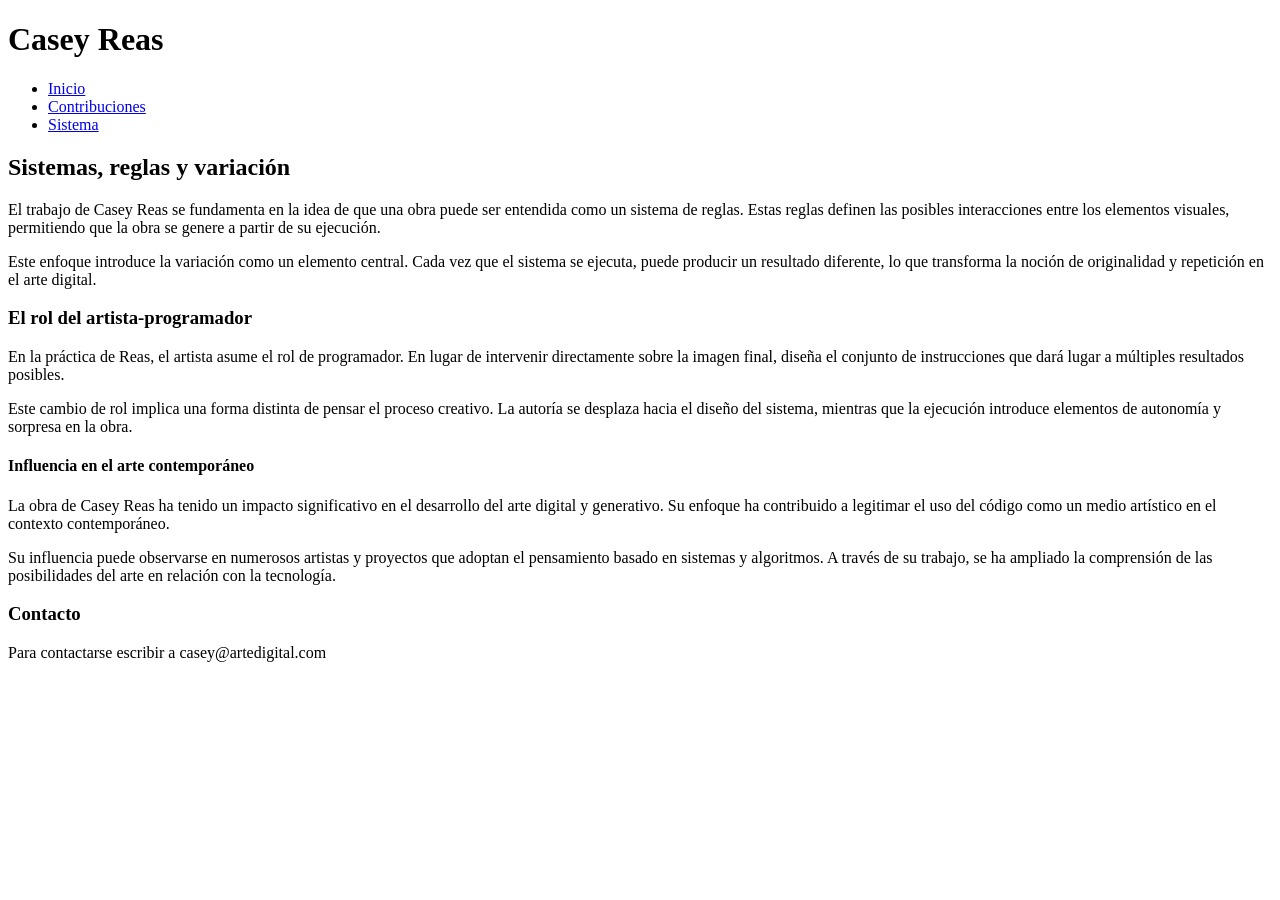
==== sistema.html @ 5927de37 "terminado html de las paginas" ====
<!DOCTYPE html>
<html lang="en">
<head>
    <meta charset="UTF-8">
    <meta name="viewport" content="width=device-width, initial-scale=1.0">
    <title>Casey Reas - Inicio</title>
    <link rel="stylesheet" href="css/estilos.css">
    <link rel="preconnect" href="https://fonts.googleapis.com">
<link rel="preconnect" href="https://fonts.gstatic.com" crossorigin>
<link href="https://fonts.googleapis.com/css2?family=Arvo:ital,wght@0,400;0,700;1,400;1,700&family=Barlow:ital,wght@0,100;0,200;0,300;0,400;0,500;0,600;0,700;0,800;0,900;1,100;1,200;1,300;1,400;1,500;1,600;1,700;1,800;1,900&display=swap" rel="stylesheet">
</head>
<body>
    <div class="contenedor-principal">
        <header>
            <h1>Casey Reas</h1>
            <nav>
                <ul>
                    <li><a href="index.html">Inicio</a></li>
                    <li><a href="trabajos.html">Contribuciones</a></li>
                    <li><a href="sistema.html">Sistema</a></li>
                </ul>
            </nav>
        </header>
        <main>
            <h2>Sistemas, reglas y variación</h2>
            <p>El trabajo de Casey Reas se fundamenta en la idea de que una obra puede ser entendida como un sistema de reglas. Estas reglas definen las posibles interacciones entre los elementos visuales, permitiendo que la obra se genere a partir de su ejecución.</p>
            
            <p>Este enfoque introduce la variación como un elemento central. Cada vez que el sistema se ejecuta, puede producir un resultado diferente, lo que transforma la noción de originalidad y repetición en el arte digital.</p>

            <h3>El rol del artista-programador</h3>

            <p>En la práctica de Reas, el artista asume el rol de programador. En lugar de intervenir directamente sobre la imagen final, diseña el conjunto de instrucciones que dará lugar a múltiples resultados posibles.</p>        
            
            <p>Este cambio de rol implica una forma distinta de pensar el proceso creativo. La autoría se desplaza hacia el diseño del sistema, mientras que la ejecución introduce elementos de autonomía y sorpresa en la obra.</p>
            
            <h4>Influencia en el arte contemporáneo</h4>
            <p>La obra de Casey Reas ha tenido un impacto significativo en el desarrollo del arte digital y generativo. Su enfoque ha contribuido a legitimar el uso del código como un medio artístico en el contexto contemporáneo.</p>
            <p>Su influencia puede observarse en numerosos artistas y proyectos que adoptan el pensamiento basado en sistemas y algoritmos. A través de su trabajo, se ha ampliado la comprensión de las posibilidades del arte en relación con la tecnología.</p>
        </main>
            <footer>
            <h3>Contacto</h3>
            <p>Para contactarse escribir a casey@artedigital.com</p>
            </footer>
        </div>
</body>
</html>
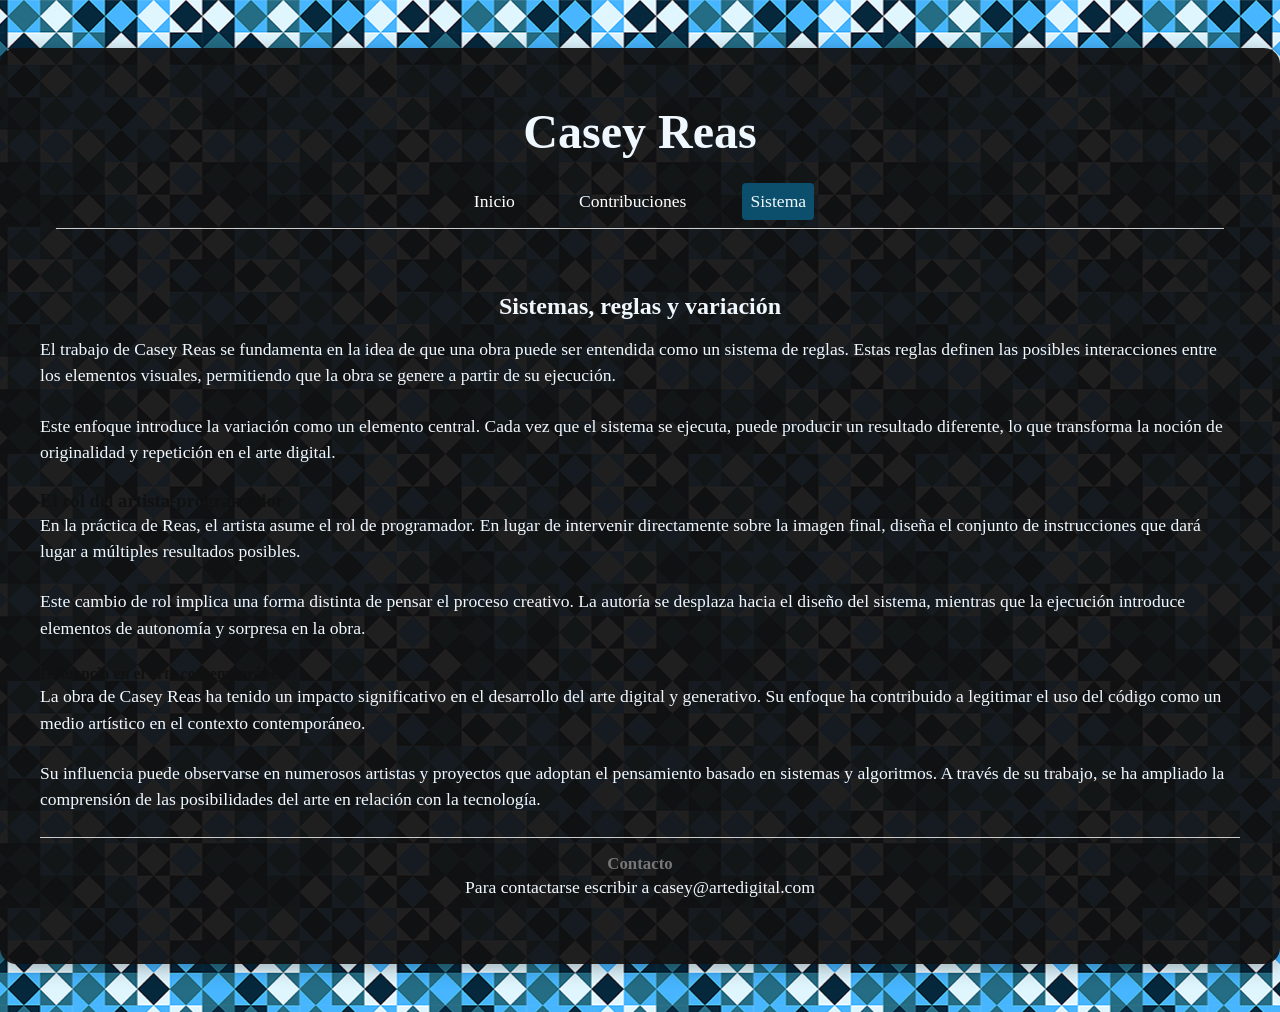
==== commit 296271cc: "primera parte de css" ====
--- a/sistema.html
+++ b/sistema.html
@@ -3,21 +3,21 @@
 <head>
     <meta charset="UTF-8">
     <meta name="viewport" content="width=device-width, initial-scale=1.0">
-    <title>Casey Reas - Inicio</title>
+    <title>Casey Reas - Trabajo</title>
     <link rel="stylesheet" href="css/estilos.css">
     <link rel="preconnect" href="https://fonts.googleapis.com">
 <link rel="preconnect" href="https://fonts.gstatic.com" crossorigin>
 <link href="https://fonts.googleapis.com/css2?family=Arvo:ital,wght@0,400;0,700;1,400;1,700&family=Barlow:ital,wght@0,100;0,200;0,300;0,400;0,500;0,600;0,700;0,800;0,900;1,100;1,200;1,300;1,400;1,500;1,600;1,700;1,800;1,900&display=swap" rel="stylesheet">
 </head>
 <body>
-    <div class="contenedor-principal">
+    <div class="contenedor-principal fondo">
         <header>
             <h1>Casey Reas</h1>
             <nav>
                 <ul>
                     <li><a href="index.html">Inicio</a></li>
                     <li><a href="trabajos.html">Contribuciones</a></li>
-                    <li><a href="sistema.html">Sistema</a></li>
+                    <li><a class="activo" href="sistema.html">Sistema</a></li>
                 </ul>
             </nav>
         </header>
--- a/css/estilos.css
+++ b/css/estilos.css
@@ -0,0 +1,126 @@
+* {
+    margin: 0;
+    padding: 0;
+    box-sizing: border-box;
+}
+
+body {
+    background-image: url(/img/fondo.png);
+    background-position: center top;
+    background-repeat: repeat;
+
+    color: #111111;
+}
+.contenedor-principal {
+    max-width: 100rem;
+    width: 100%;
+    margin: 3rem auto;
+
+    background-color: rgba(18, 16, 16, 0.93);
+    padding: 2.5rem;
+    border-radius: 1rem;
+    box-shadow: 0px 4px 20px rgba(0, 0, 0, 0.3);
+}
+
+header {
+    text-align: center;
+    padding: 1rem;
+    margin-bottom: 3rem;
+}
+
+header h1 {
+    color: aliceblue;
+    font-size: 3rem;
+    margin-bottom: 1rem;
+}
+header p {
+    font-size: 1.2rem;
+}
+
+nav {
+    background-color: transparent;
+    margin-top: 1rem;
+    border-bottom: 1px solid #ccc;
+}
+
+nav ul {
+    list-style: none;
+    display: flex;
+    justify-content: center;
+    gap: 2rem;
+    padding: 0;
+}
+
+nav li {
+    margin: 0.5rem;
+}
+
+nav a {
+    text-decoration: none;
+    color: #0b4f6c;
+    font-size: 1.1rem;
+    padding: 0.5rem;
+    display: block;
+    border-radius: 0.5rem;
+}
+
+nav a:link {
+    color: white;
+}
+
+nav a.activo {
+    color: aliceblue;
+    background-color: #0b4f6c;
+    border-radius: 4px;
+}
+
+nav a:hover {
+    background-color: white;
+}
+
+h2 {
+    color: aliceblue;
+    text-align: center;
+    margin-bottom: 1rem;
+}
+
+p {
+    color: aliceblue;
+    font-size: 1.1rem;
+    line-height: 1.5;
+    margin-bottom: 1.5rem;
+}
+blockquote {
+    background-color: whitesmoke;
+    border-left: 5px solid #0b4f6c;
+    padding: 1.5rem;
+    margin: 2rem 0;
+}
+
+blockquote p {
+    font-size: 1.3rem;
+    margin-bottom: 0.5rem;
+    color: #333;
+}
+
+blockquote cite {
+    font-size: 1.2rem;
+    color: #666;
+    display: block;
+}
+
+main img {
+    max-width: 100%;
+    height: auto;
+    display: block; 
+    margin: 2rem auto;
+    border-radius: 4px;
+}
+
+footer {
+    text-align: center;
+    padding-top: 1rem;
+    border-top: 1px solid #ccc;
+    color: #777;
+    font-size: 0.9rem;
+}
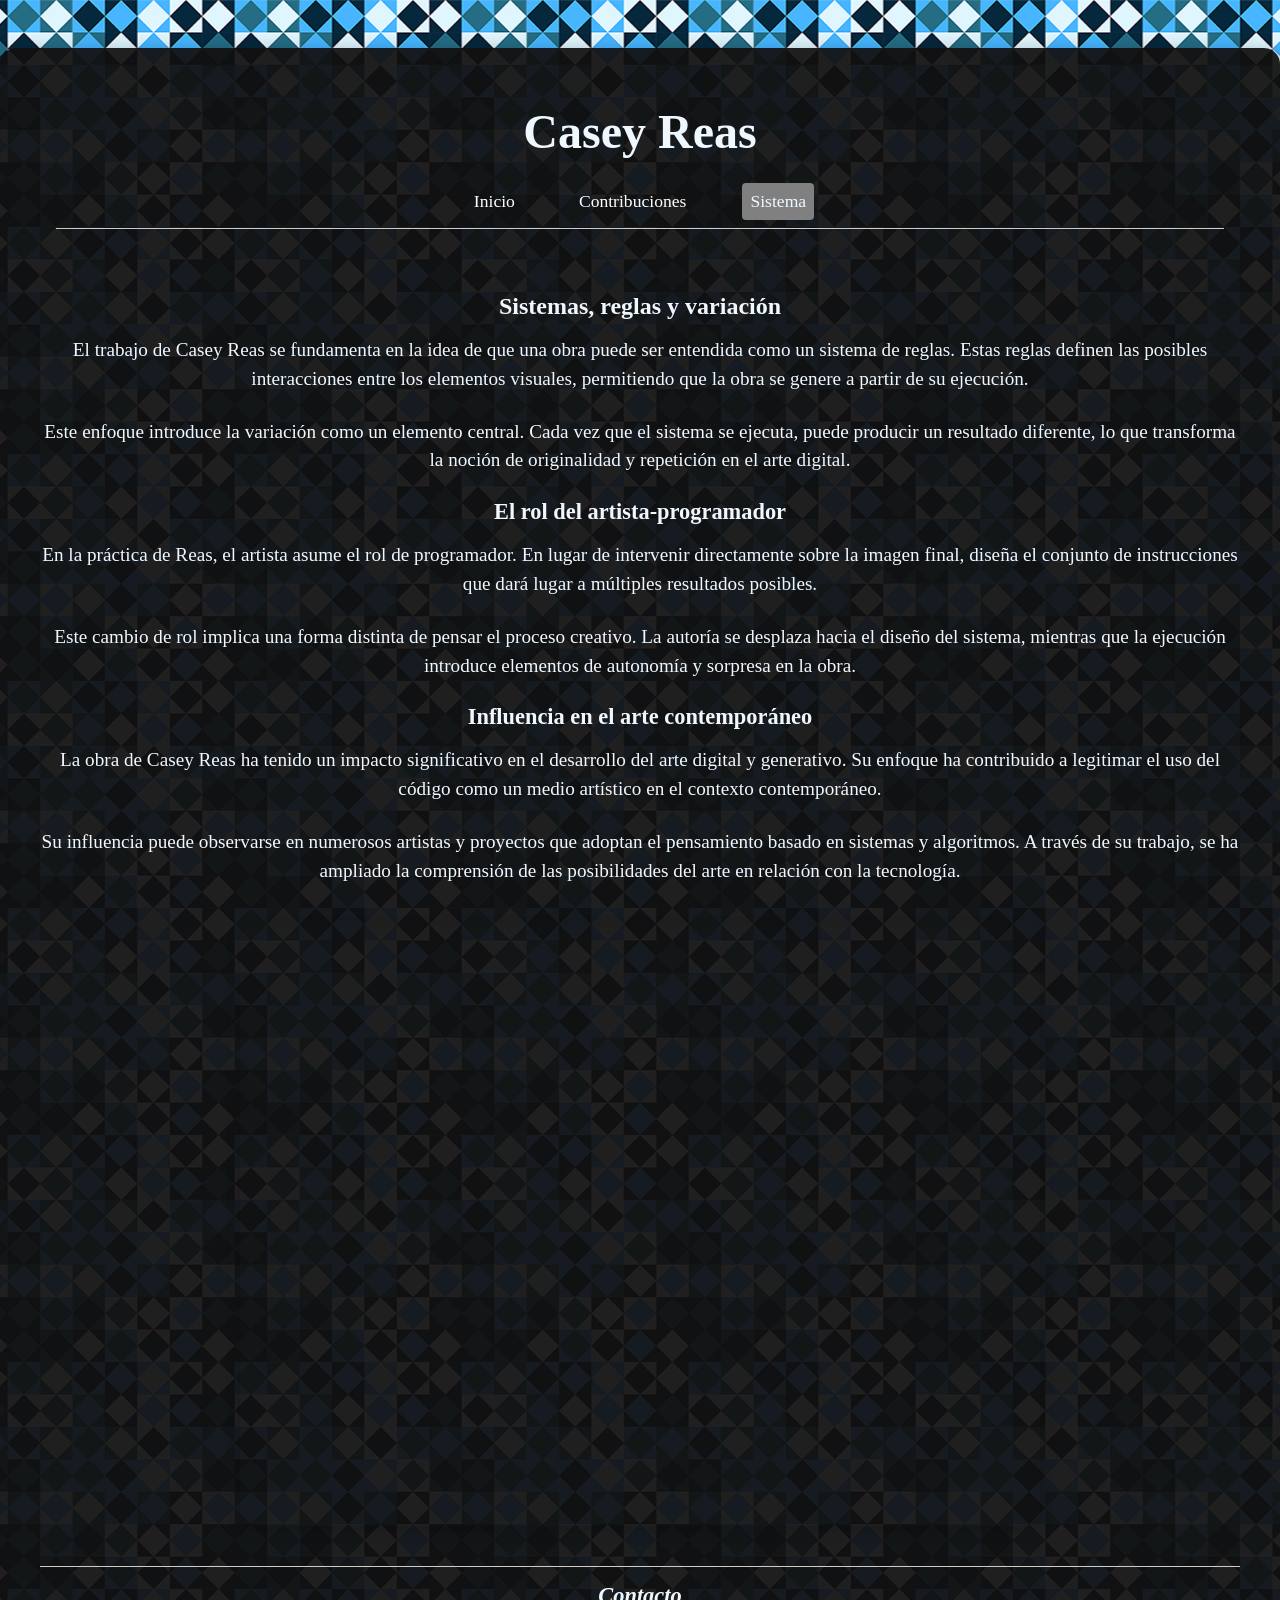
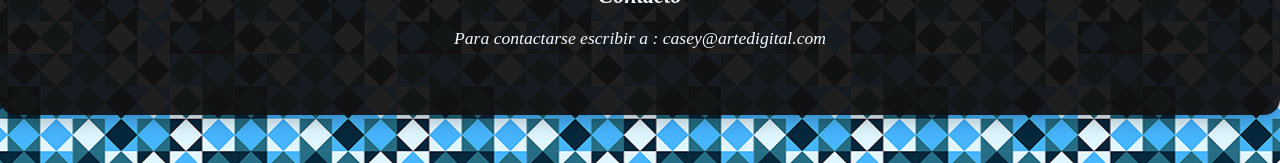
==== commit 3eb89266: "terminado parte de css" ====
--- a/sistema.html
+++ b/sistema.html
@@ -1,5 +1,5 @@
 <!DOCTYPE html>
-<html lang="en">
+<html lang="es">
 <head>
     <meta charset="UTF-8">
     <meta name="viewport" content="width=device-width, initial-scale=1.0">
@@ -22,6 +22,7 @@
             </nav>
         </header>
         <main>
+            <article>
             <h2>Sistemas, reglas y variación</h2>
             <p>El trabajo de Casey Reas se fundamenta en la idea de que una obra puede ser entendida como un sistema de reglas. Estas reglas definen las posibles interacciones entre los elementos visuales, permitiendo que la obra se genere a partir de su ejecución.</p>
             
@@ -35,12 +36,20 @@
             
             <h4>Influencia en el arte contemporáneo</h4>
             <p>La obra de Casey Reas ha tenido un impacto significativo en el desarrollo del arte digital y generativo. Su enfoque ha contribuido a legitimar el uso del código como un medio artístico en el contexto contemporáneo.</p>
-            <p>Su influencia puede observarse en numerosos artistas y proyectos que adoptan el pensamiento basado en sistemas y algoritmos. A través de su trabajo, se ha ampliado la comprensión de las posibilidades del arte en relación con la tecnología.</p>
-        </main>
+            
+        <p>Su influencia puede observarse en numerosos artistas y proyectos que adoptan el pensamiento basado en sistemas y algoritmos. A través de su trabajo, se ha ampliado la comprensión de las posibilidades del arte en relación con la tecnología.</p>
+            
+        <div class="video">
+            <iframe width="1396" height="785" src="https://www.youtube.com/embed/_8DMEHxOLQE" title="How To Draw With Code | Casey Reas" frameborder="0" allow="accelerometer; autoplay; clipboard-write; encrypted-media; gyroscope; picture-in-picture; web-share" referrerpolicy="strict-origin-when-cross-origin" allowfullscreen></iframe>    
+            </div>
+            </article>
+    </main>
             <footer>
-            <h3>Contacto</h3>
-            <p>Para contactarse escribir a casey@artedigital.com</p>
-            </footer>
+        <address>
+        <h3>Contacto</h3>
+        <p class="texto-mail">Para contactarse escribir a : <a href="mailto:casey@artedigital.com"></a>casey@artedigital.com</p>
+        </address>
+        </footer>
         </div>
 </body>
 </html>
--- a/css/estilos.css
+++ b/css/estilos.css
@@ -19,7 +19,7 @@
     background-color: rgba(18, 16, 16, 0.93);
     padding: 2.5rem;
     border-radius: 1rem;
-    box-shadow: 0px 4px 20px rgba(0, 0, 0, 0.3);
+    box-shadow: 0 0.25rem 1.25rem rgba(0, 0, 0, 0.3);
 }
 
 header {
@@ -40,7 +40,7 @@
 nav {
     background-color: transparent;
     margin-top: 1rem;
-    border-bottom: 1px solid #ccc;
+    border-bottom: 0.0625rem solid #ccc;
 }
 
 nav ul {
@@ -57,7 +57,7 @@
 
 nav a {
     text-decoration: none;
-    color: #0b4f6c;
+    color: whitesmoke;
     font-size: 1.1rem;
     padding: 0.5rem;
     display: block;
@@ -70,12 +70,12 @@
 
 nav a.activo {
     color: aliceblue;
-    background-color: #0b4f6c;
-    border-radius: 4px;
+    background-color: grey;
+    border-radius: 0.25rem;
 }
 
 nav a:hover {
-    background-color: white;
+    background-color: #ccc;
 }
 
 h2 {
@@ -83,16 +83,29 @@
     text-align: center;
     margin-bottom: 1rem;
 }
+h3 {
+    color: aliceblue;
+    font-size: 1.4rem;
+    text-align: center;
+    margin-bottom: 1rem;
+}
+h4 {
+    color: aliceblue;
+    font-size: 1.4rem;
+    text-align: center;
+    margin-bottom: 1rem;
+}
 
 p {
     color: aliceblue;
-    font-size: 1.1rem;
+    text-align: center;
+    font-size: 1.2rem;
     line-height: 1.5;
     margin-bottom: 1.5rem;
 }
 blockquote {
     background-color: whitesmoke;
-    border-left: 5px solid #0b4f6c;
+    border-left: 0.5rem solid #0b4f6c;
     padding: 1.5rem;
     margin: 2rem 0;
 }
@@ -109,18 +122,59 @@
     display: block;
 }
 
+.aportes {
+    list-style: none;
+    color: white;
+    text-align: center;
+}
+
+.obra {
+    margin: 1.5rem;
+    font-size: 1.2rem;
+}
+
 main img {
+    display: block;
     max-width: 100%;
     height: auto;
-    display: block; 
-    margin: 2rem auto;
-    border-radius: 4px;
+    margin: 0 auto;
+    margin-bottom: 3.5rem;
+    border-radius: 0.25rem;
+}
+
+.video {
+    max-width: 50rem;
+    width: 100%;
+    margin: 2.5rem auto;
+
+    position: relative;
+    padding-bottom: 50%;
+    height: 0;
+    overflow: hidden;
+    border-radius: 1rem;
+    box-shadow: 0rem 0.25rem 0.9rem rgba(0, 0, 0, 0.15);
+}
+
+.video iframe {
+    position: absolute;
+    top: 0;
+    left: 0;
+    width: 100%;
+    height: 100%;
+    border: none;
 }
 
 footer {
     text-align: center;
     padding-top: 1rem;
-    border-top: 1px solid #ccc;
+    border-top: 0.06rem solid #ccc;
     color: #777;
     font-size: 0.9rem;
-}+}
+
+.texto-mail {
+    font-size: 1.1rem;
+    color: aliceblue;
+    margin-top: 1rem;
+}
+ 
